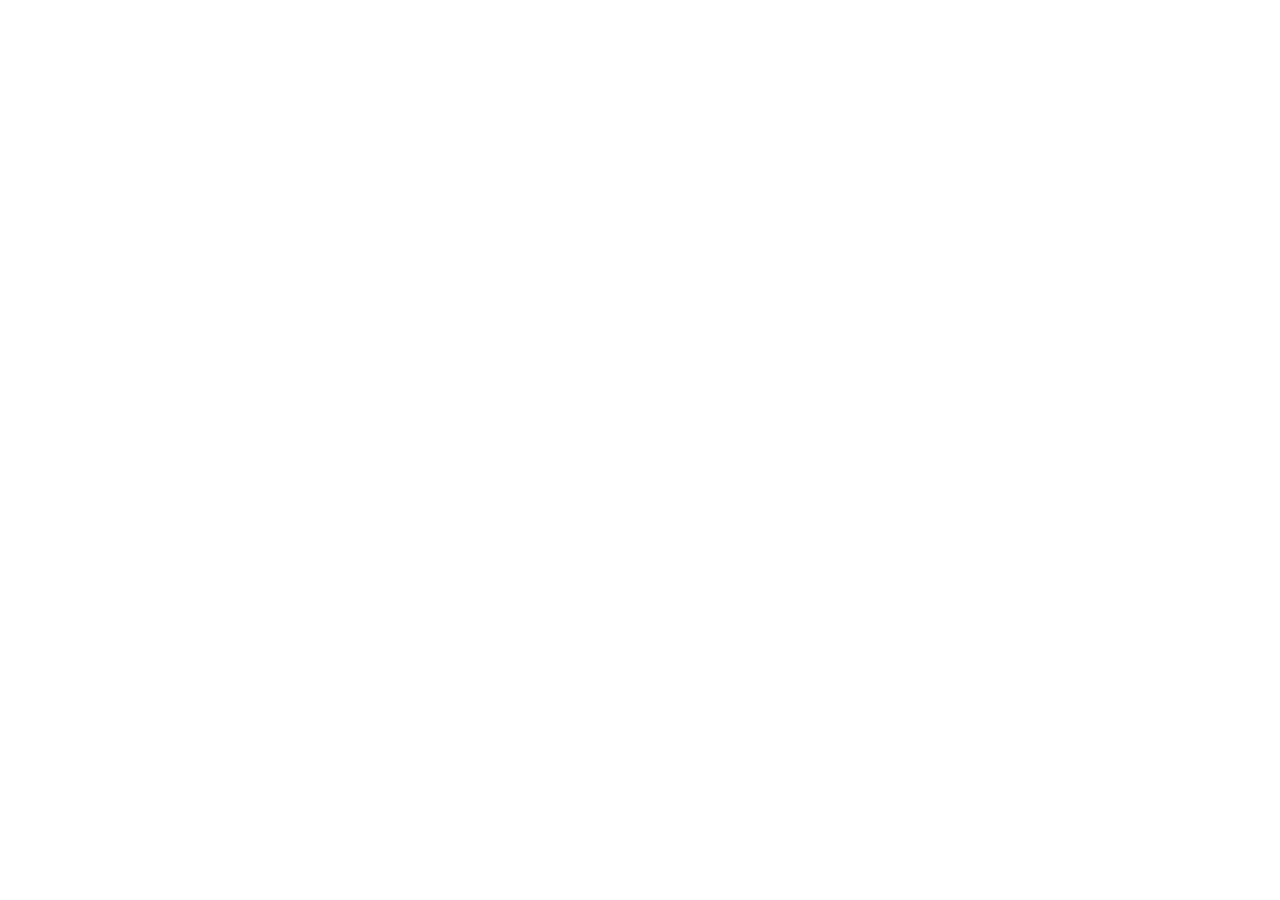
==== admin.html @ 4e24d458 "Add FIREON Studio admin interface" ====
<!DOCTYPE html>
<html lang="ru">
<head>
  <meta charset="UTF-8">
  <meta name="viewport" content="width=device-width, initial-scale=1">
  <meta name="theme-color" content="#0b0b0d">
  <title>FIREON Studio</title>
  <link rel="stylesheet" href="admin.css">
</head>
<body>
  <main id="login-screen" class="login-screen" hidden>
    <div class="login-card">
      <div class="studio-mark">F</div>
      <p class="eyebrow">FIREON / CONTROL ROOM</p>
      <h1>FIREON Studio</h1>
      <p class="muted">Единое место для управления сайтом сервера.</p>
      <button id="login-button" class="primary-button">Войти через GitHub</button>
      <p id="login-message" class="notice"></p>
    </div>
  </main>

  <div id="app" class="app" hidden>
    <aside class="sidebar">
      <a class="brand" href="index.html"><span class="brand-mark">F</span><span>FIREON <small>STUDIO</small></span></a>
      <div class="side-label">СОДЕРЖИМОЕ</div>
      <button class="nav-item active" data-view="page" data-page="index.html"><span>⌂</span> Главная</button>
      <button class="nav-item" data-view="page" data-page="wiki.html"><span>▤</span> Вики</button>
      <button class="nav-item" data-view="posts"><span>✦</span> Публикации</button>
      <div class="side-divider"></div>
      <button id="origins-button" class="nav-item"><span>◈</span> Происхождения</button>
      <div class="sidebar-bottom">
        <div class="user-chip"><span class="user-dot"></span><span id="user-login">GitHub</span></div>
        <button id="logout-button" class="logout-button">Выйти из аккаунта</button>
        <a class="back-link" href="index.html">← Вернуться на сайт</a>
      </div>
    </aside>

    <section class="workspace">
      <header class="topbar">
        <div>
          <p class="eyebrow">ПАНЕЛЬ УПРАВЛЕНИЯ</p>
          <h1 id="view-title">Главная страница</h1>
        </div>
        <div class="top-actions">
          <span id="save-status" class="save-status">Все изменения сохранены</span>
          <button id="preview-button" class="ghost-button">Предпросмотр</button>
          <button id="publish-button" class="primary-button" disabled>Опубликовать</button>
        </div>
      </header>

      <div id="page-editor" class="editor-layout">
        <div class="editor-tools">
          <div class="tool-group">
            <button data-command="bold" title="Жирный"><b>B</b></button>
            <button data-command="italic" title="Курсив"><i>I</i></button>
            <button data-command="underline" title="Подчёркнутый"><u>U</u></button>
            <button id="link-button" title="Добавить или изменить ссылку">↗ Ссылка</button>
          </div>
          <div class="tool-group">
            <button id="add-text-button">＋ Добавить текст</button>
            <button id="duplicate-button">Дублировать блок</button>
            <button id="delete-button" class="danger-tool">Удалить блок</button>
          </div>
          <p>Нажми на текст на странице, чтобы изменить его. Нажми на изображение, чтобы заменить.</p>
        </div>
        <div class="preview-frame-wrap">
          <div class="frame-caption"><span class="live-dot"></span> РЕДАКТОР СТРАНИЦЫ <span id="current-file">index.html</span></div>
          <iframe id="site-frame" title="Предпросмотр сайта"></iframe>
        </div>
      </div>

      <section id="posts-editor" class="posts-editor" hidden>
        <div class="posts-layout">
          <div class="posts-list-panel">
            <div class="panel-heading"><div><p class="eyebrow">КОНТЕНТ</p><h2>Публикации</h2></div><button id="new-post-button" class="primary-button small">＋ Новая</button></div>
            <input id="post-search" class="search-field" type="search" placeholder="Найти публикацию…">
            <div id="post-list" class="post-list"></div>
          </div>
          <div class="post-form-panel">
            <div class="panel-heading"><div><p class="eyebrow">РЕДАКТОР ЗАПИСИ</p><h2 id="post-form-title">Новая публикация</h2></div><span class="draft-pill">Черновик</span></div>
            <label>Название<input id="post-title" class="field" placeholder="Например, Новая механика"></label>
            <div class="field-row">
              <label>Дата<input id="post-date" class="field" type="date"></label>
              <label>Теги<input id="post-tags" class="field" placeholder="PvP, механика, ивент"></label>
            </div>
            <label>Изображение<div class="image-field"><input id="post-image" class="field" placeholder="media/uploads/image.png"><button id="post-image-button" class="ghost-button">Загрузить</button></div></label>
            <label>Текст публикации</label>
            <div class="rich-tools"><button data-post-command="bold"><b>B</b></button><button data-post-command="italic"><i>I</i></button><button data-post-command="insertUnorderedList">• Список</button><button data-post-command="createLink">↗ Ссылка</button></div>
            <div id="post-body" class="rich-editor" contenteditable="true" data-placeholder="Напиши, что нового появилось на сервере…"></div>
            <div class="form-actions"><button id="delete-post-button" class="ghost-button danger-text">Удалить</button><button id="save-post-button" class="primary-button">Сохранить публикацию</button></div>
            <p id="post-message" class="notice"></p>
          </div>
        </div>
      </section>
    </section>
  </div>

  <div id="origin-modal" class="modal" hidden>
    <div class="modal-card">
      <div class="modal-head"><div><p class="eyebrow">WIKI / ORIGINS</p><h2>Происхождения</h2></div><button id="close-origin-modal" class="icon-button">×</button></div>
      <div class="origin-layout">
        <div class="origin-list-panel"><div id="origin-list" class="origin-list"></div><button id="add-origin-button" class="ghost-button full-width">＋ Добавить происхождение</button></div>
        <div class="origin-fields">
          <label>Название<input id="origin-name-field" class="field"></label>
          <label>Описание<textarea id="origin-desc-field" class="field textarea" rows="8"></textarea></label>
          <label>Изображение<div class="image-field"><input id="origin-image-field" class="field"><button id="origin-image-button" class="ghost-button">Загрузить</button></div></label>
          <div class="form-actions"><button id="delete-origin-button" class="ghost-button danger-text">Удалить</button><button id="save-origin-button" class="primary-button">Применить</button></div>
          <p class="muted small-text">Изменения вступят в силу на сайте после общей публикации.</p>
        </div>
      </div>
    </div>
  </div>

  <input id="image-picker" type="file" accept="image/png,image/jpeg,image/webp,image/gif" hidden>
  <script src="admin-config.js"></script>
  <script src="admin.js"></script>
</body>
</html>
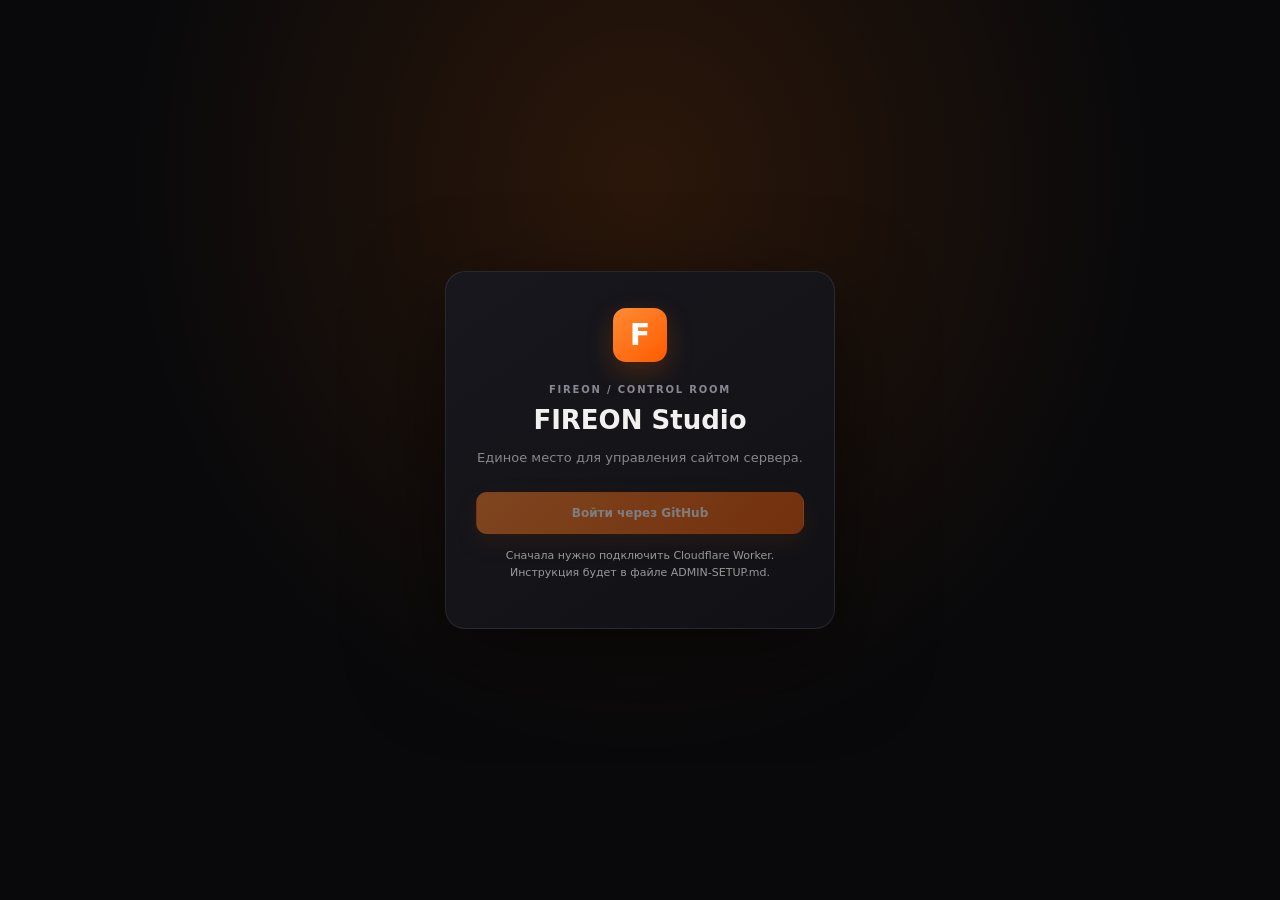
==== commit 45e86e2f: "Подключить обновлённый стиль FIREON Studio" ====
--- a/admin.html
+++ b/admin.html
@@ -6,6 +6,7 @@
   <meta name="theme-color" content="#0b0b0d">
   <title>FIREON Studio</title>
   <link rel="stylesheet" href="admin.css">
+  <link rel="stylesheet" href="studio-modern.css">
 </head>
 <body>
   <main id="login-screen" class="login-screen" hidden>
--- a/admin.css
+++ b/admin.css
@@ -0,0 +1,7 @@
+:root{color-scheme:dark;--bg:#0b0b0d;--panel:#131316;--panel2:#19191e;--line:#292930;--text:#f1f1f3;--muted:#92929d;--orange:#ff6a00;--purple:#b666d6;--danger:#ff6868;font-family:Inter,Segoe UI,Arial,sans-serif}
+*{box-sizing:border-box}body{margin:0;background:var(--bg);color:var(--text);min-height:100vh}button,input,textarea{font:inherit}button{cursor:pointer}button:disabled{opacity:.45;cursor:not-allowed}[hidden]{display:none!important}
+.app{min-height:100vh;display:grid;grid-template-columns:250px minmax(0,1fr)}.sidebar{position:fixed;inset:0 auto 0 0;width:250px;padding:25px 16px 18px;background:#101013;border-right:1px solid var(--line);display:flex;flex-direction:column;z-index:4}.brand{display:flex;align-items:center;gap:12px;padding:0 10px 34px;color:#fff;text-decoration:none;font-weight:800;letter-spacing:1.6px}.brand small{display:block;font-size:9px;color:var(--muted);letter-spacing:3px;margin-top:4px}.brand-mark,.studio-mark{display:grid;place-items:center;width:38px;height:38px;border-radius:12px;background:linear-gradient(140deg,#ff8b32,#ff5b00);color:#fff;font-weight:900;font-size:22px;box-shadow:0 0 26px #ff6a0033}.side-label,.eyebrow{font-size:10px;letter-spacing:2px;color:#888893;font-weight:700}.side-label{padding:0 12px 10px}.nav-item{display:flex;align-items:center;gap:12px;width:100%;border:0;background:transparent;color:#a9a9b2;text-align:left;padding:12px;border-radius:10px;margin:2px 0;font-size:13px;transition:.2s}.nav-item span{width:18px;text-align:center;color:#777}.nav-item:hover,.nav-item.active{background:#20170f;color:#fff}.nav-item.active{box-shadow:inset 2px 0 var(--orange)}.nav-item.active span{color:var(--orange)}.side-divider{height:1px;background:var(--line);margin:16px 8px}.sidebar-bottom{margin-top:auto}.user-chip{display:flex;align-items:center;gap:9px;padding:12px;color:#ddd;font-size:12px;border-top:1px solid var(--line)}.user-dot,.live-dot{width:7px;height:7px;border-radius:50%;background:#5cc98b;box-shadow:0 0 10px #5cc98b88}.logout-button,.back-link{display:block;width:100%;padding:10px 12px;border:0;background:none;color:#999;text-align:left;font-size:12px;text-decoration:none}.logout-button:hover,.back-link:hover{color:#fff}
+.workspace{grid-column:2;min-width:0;padding:28px 30px 36px}.topbar{display:flex;justify-content:space-between;align-items:center;gap:20px;margin-bottom:22px}.topbar h1{font-size:25px;margin:5px 0 0;letter-spacing:-.5px}.top-actions{display:flex;align-items:center;gap:10px}.save-status{font-size:11px;color:#888;margin-right:8px}.save-status.dirty{color:#ffb45d}.primary-button,.ghost-button{border-radius:9px;padding:11px 16px;border:1px solid transparent;font-size:12px;font-weight:700;transition:.2s}.primary-button{background:linear-gradient(135deg,#ff8122,#f45a00);color:white;box-shadow:0 5px 20px #ff6a0028}.primary-button:hover{filter:brightness(1.1);transform:translateY(-1px)}.ghost-button{background:#1a1a20;color:#ddd;border-color:#33333c}.ghost-button:hover{border-color:#666;color:white}.primary-button.small{padding:9px 12px}.editor-layout{display:flex;flex-direction:column;gap:14px}.editor-tools{display:flex;align-items:center;flex-wrap:wrap;gap:10px;padding:10px 12px;background:var(--panel);border:1px solid var(--line);border-radius:12px}.tool-group{display:flex;gap:5px;padding-right:10px;border-right:1px solid var(--line)}.tool-group:last-of-type{border:0}.tool-group button,.rich-tools button{border:1px solid #33333b;background:#1b1b21;color:#ddd;padding:7px 10px;border-radius:7px;font-size:11px}.tool-group button:hover,.rich-tools button:hover{border-color:var(--orange)}.danger-tool,.danger-text{color:var(--danger)!important}.editor-tools p{margin:0 0 0 auto;color:#858590;font-size:11px}.preview-frame-wrap{border:1px solid var(--line);border-radius:13px;overflow:hidden;background:#0f0f12;min-height:70vh}.frame-caption{height:34px;padding:0 13px;display:flex;align-items:center;gap:9px;font-size:9px;letter-spacing:1.5px;color:#777;background:#151519;border-bottom:1px solid var(--line)}.frame-caption span:last-child{margin-left:auto;color:#a2a2aa;letter-spacing:0}.frame-caption .live-dot{width:6px;height:6px}#site-frame{display:block;width:100%;height:calc(100vh - 190px);min-height:620px;border:0;background:#080808}
+.posts-editor{min-height:75vh}.posts-layout{display:grid;grid-template-columns:minmax(230px,320px) minmax(0,1fr);gap:16px}.posts-list-panel,.post-form-panel{background:var(--panel);border:1px solid var(--line);border-radius:13px;padding:18px;min-width:0}.panel-heading{display:flex;justify-content:space-between;align-items:center;gap:10px;margin-bottom:18px}.panel-heading h2{font-size:18px;margin:4px 0}.panel-heading .eyebrow{margin:0}.search-field,.field{width:100%;background:#0e0e11;color:#eee;border:1px solid #303038;border-radius:8px;padding:11px 12px;outline:none;font-size:12px}.search-field:focus,.field:focus,.textarea:focus{border-color:#b666d6;box-shadow:0 0 0 3px #b666d622}.post-list{display:flex;flex-direction:column;gap:7px;margin-top:12px;max-height:65vh;overflow:auto}.post-item{border:1px solid transparent;background:#1a1a20;color:#ddd;text-align:left;padding:11px;border-radius:8px}.post-item small{display:block;color:#858590;margin-top:5px;font-size:10px}.post-item.active{border-color:#ff6a00;background:#24180f}.post-form-panel label,.origin-fields label{display:block;font-size:11px;color:#aaa;margin-bottom:13px}.post-form-panel label .field,.origin-fields label .field{display:block;margin-top:7px}.field-row{display:grid;grid-template-columns:1fr 1fr;gap:12px}.image-field{display:flex;gap:8px;align-items:center;margin-top:7px}.image-field .field{margin:0}.image-field button{white-space:nowrap}.draft-pill{font-size:9px;color:#ffb46f;background:#382313;border-radius:20px;padding:6px 9px}.rich-tools{display:flex;gap:5px;margin:8px 0}.rich-editor{min-height:240px;background:#0e0e11;border:1px solid #303038;border-radius:8px;padding:14px;outline:none;font-size:13px;line-height:1.7;color:#ddd}.rich-editor:focus{border-color:#b666d6}.rich-editor:empty:before{content:attr(data-placeholder);color:#666}.rich-editor a{color:#ff8b32}.form-actions{display:flex;justify-content:space-between;align-items:center;gap:10px;margin-top:18px}.notice{font-size:11px;color:#999;min-height:15px}.modal{position:fixed;inset:0;background:#000b;backdrop-filter:blur(8px);z-index:10;display:grid;place-items:center;padding:20px}.modal-card{width:min(820px,100%);max-height:90vh;overflow:auto;background:#141418;border:1px solid #38323c;border-radius:16px;padding:22px;box-shadow:0 25px 90px #000b}.modal-head{display:flex;justify-content:space-between;align-items:center;margin-bottom:20px}.modal-head h2{margin:5px 0;font-size:21px}.icon-button{border:0;background:#25252c;color:#ddd;border-radius:8px;width:34px;height:34px;font-size:22px}.origin-layout{display:grid;grid-template-columns:230px 1fr;gap:20px}.origin-list{display:flex;flex-direction:column;gap:5px;max-height:420px;overflow:auto;margin-bottom:10px}.origin-choice{border:1px solid transparent;background:#1c1c22;color:#bbb;text-align:left;border-radius:7px;padding:9px;font-size:11px}.origin-choice.active{border-color:#b666d6;color:white;background:#271b2c}.full-width{width:100%}.textarea{resize:vertical;line-height:1.6}.small-text{font-size:10px}.muted{color:#888}.login-screen{min-height:100vh;display:grid;place-items:center;padding:20px;background:radial-gradient(circle at 50% 35%,#ff6a0017,transparent 38%),#0b0b0d}.login-card{width:min(390px,100%);padding:36px 30px;text-align:center;background:#141418;border:1px solid #333039;border-radius:18px;box-shadow:0 25px 80px #0008}.studio-mark{margin:0 auto 22px;width:54px;height:54px;font-size:30px;border-radius:16px}.login-card h1{font-size:26px;margin:8px 0}.login-card .muted{font-size:13px;line-height:1.6;margin-bottom:24px}.login-card .primary-button{width:100%;padding:13px}.login-card .notice{margin-top:14px;line-height:1.5}
+@media(max-width:900px){.app{grid-template-columns:190px minmax(0,1fr)}.sidebar{width:190px}.workspace{padding:20px 16px}.topbar{align-items:flex-start;flex-direction:column}.top-actions{width:100%;flex-wrap:wrap}.posts-layout{grid-template-columns:1fr}.post-list{max-height:230px}.editor-tools p{width:100%;margin:0}.origin-layout{grid-template-columns:1fr}.origin-list{display:grid;grid-template-columns:repeat(2,minmax(0,1fr));max-height:160px}}
+@media(max-width:620px){.app{display:block}.sidebar{position:relative;width:auto;height:auto;padding:12px;display:grid;grid-template-columns:1fr 1fr;gap:5px}.brand{grid-column:1/-1;padding:4px 6px 10px}.side-label,.side-divider,.sidebar-bottom{display:none}.nav-item{padding:9px;font-size:11px}.workspace{padding:17px 10px}.topbar h1{font-size:21px}.top-actions{gap:6px}.save-status{width:100%}.primary-button,.ghost-button{padding:10px 12px}.preview-frame-wrap{min-height:65vh}#site-frame{height:68vh;min-height:500px}.field-row{grid-template-columns:1fr}.posts-list-panel,.post-form-panel{padding:13px}.modal{padding:8px}.modal-card{padding:15px}.origin-layout{gap:12px}}
--- a/studio-modern.css
+++ b/studio-modern.css
@@ -0,0 +1,44 @@
+/* FIREON Studio - visual refresh */
+:root{
+  --bg:#09090b;--panel:#121216;--panel2:#19191f;--line:rgba(255,255,255,.085);
+  --text:#f3f1ef;--muted:#a49e99;--orange:#ff6a00;--purple:#b666d6;
+}
+body{font-family:Inter,ui-sans-serif,system-ui,-apple-system,"Segoe UI",sans-serif;background:radial-gradient(ellipse at 0 0,rgba(255,106,0,.09),transparent 35rem),var(--bg)}
+.sidebar{background:rgba(13,13,16,.96);border-right-color:var(--line);backdrop-filter:blur(18px)}
+.brand{padding-bottom:38px}
+.brand-mark,.studio-mark{border-radius:13px;box-shadow:0 10px 28px rgba(255,106,0,.22)}
+.nav-item{border-radius:11px;padding:13px 12px}
+.nav-item.active{background:rgba(255,106,0,.12);box-shadow:inset 3px 0 var(--orange)}
+.workspace{padding:32px clamp(18px,3vw,42px) 44px}
+.topbar{padding:0 0 20px;border-bottom:1px solid var(--line);margin-bottom:24px}
+.topbar h1{font-size:clamp(23px,2.5vw,30px);letter-spacing:-.8px}
+.eyebrow,.side-label{letter-spacing:1.8px}
+.primary-button,.ghost-button{border-radius:11px;padding:12px 17px}
+.primary-button{background:linear-gradient(135deg,#ff8128,#e95500);box-shadow:0 8px 22px rgba(255,106,0,.18)}
+.ghost-button{background:#19191f;border-color:var(--line)}
+.editor-tools,.posts-list-panel,.post-form-panel{
+  background:rgba(18,18,22,.88);border-color:var(--line);border-radius:17px;
+  box-shadow:0 14px 34px rgba(0,0,0,.16)
+}
+.editor-tools{padding:13px 15px}
+.tool-group button,.rich-tools button{border-color:var(--line);background:#202027;border-radius:9px;padding:8px 11px}
+.preview-frame-wrap{border-color:var(--line);border-radius:17px;box-shadow:0 18px 48px rgba(0,0,0,.22)}
+.frame-caption{background:#15151a;border-color:var(--line);height:40px}
+.search-field,.field,.rich-editor{background:#0b0b0f;border-color:var(--line);border-radius:10px}
+.search-field:focus,.field:focus,.textarea:focus,.rich-editor:focus{border-color:rgba(182,102,214,.7);box-shadow:0 0 0 4px rgba(182,102,214,.1)}
+.post-item{border-radius:10px}
+.post-item.active{background:rgba(255,106,0,.1);border-color:rgba(255,106,0,.4)}
+.modal-card,.login-card{background:linear-gradient(145deg,#17171d,#111115);border-color:var(--line);border-radius:20px;box-shadow:0 28px 90px rgba(0,0,0,.55)}
+.modal-card{padding:26px}
+.icon-button{border-radius:10px}
+.origin-choice{border-radius:9px}
+.origin-choice.active{background:rgba(182,102,214,.12);border-color:rgba(182,102,214,.42)}
+.user-chip{border-top-color:var(--line)}
+.login-screen{background:radial-gradient(ellipse at 50% 20%,rgba(255,106,0,.14),transparent 32rem),var(--bg)}
+@media(max-width:620px){
+  .sidebar{border-bottom:1px solid var(--line)}
+  .workspace{padding:18px 12px 30px}
+  .topbar{padding-bottom:16px}
+  .editor-tools{gap:7px}
+  .tool-group{padding-right:6px}
+}
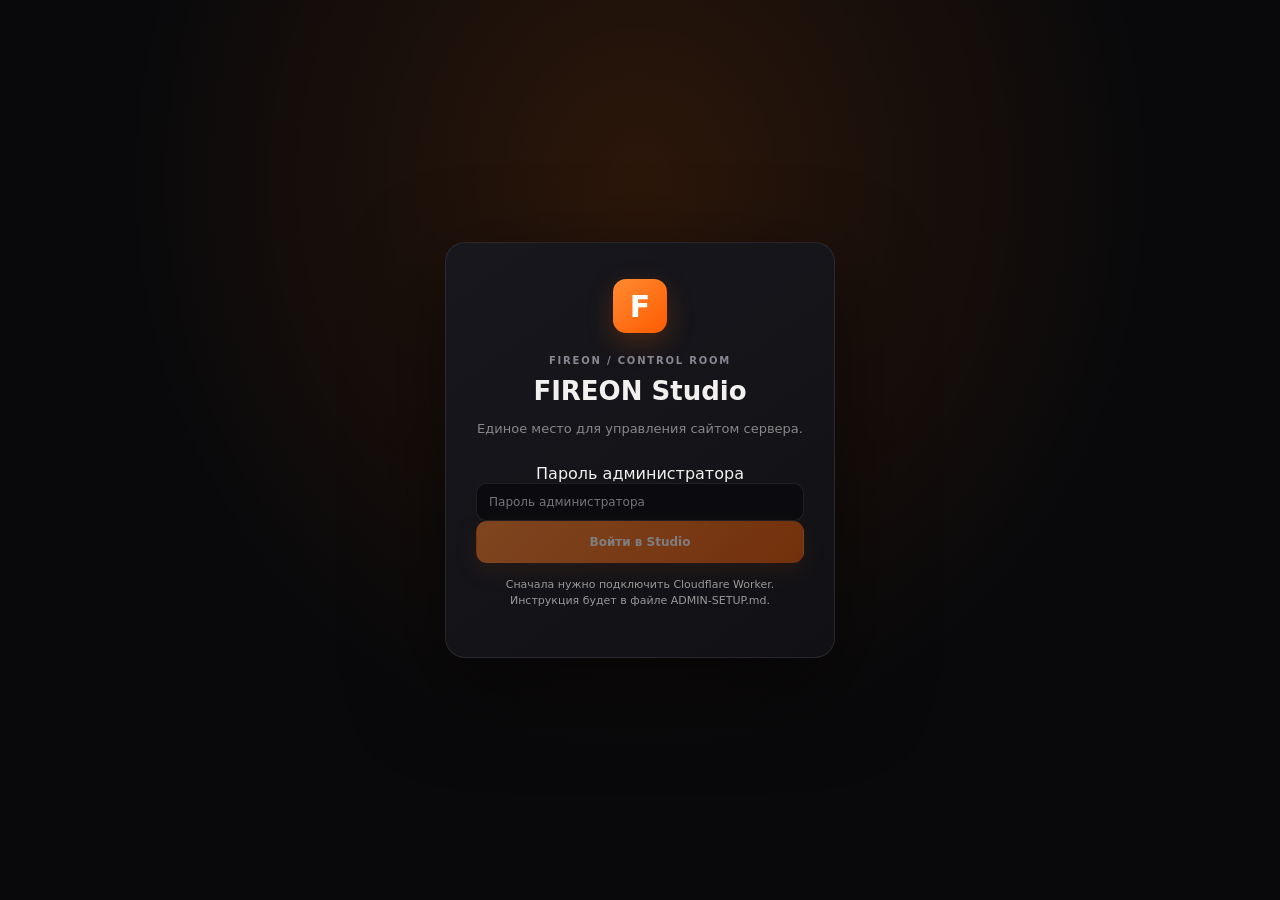
==== commit c9b194a7: "Replace GitHub login with password form" ====
--- a/admin.html
+++ b/admin.html
@@ -15,8 +15,12 @@
       <p class="eyebrow">FIREON / CONTROL ROOM</p>
       <h1>FIREON Studio</h1>
       <p class="muted">Единое место для управления сайтом сервера.</p>
-      <button id="login-button" class="primary-button">Войти через GitHub</button>
-      <p id="login-message" class="notice"></p>
+      <form id="login-form" class="login-form">
+        <label class="sr-only" for="login-password">Пароль администратора</label>
+        <input id="login-password" class="field" type="password" autocomplete="current-password" placeholder="Пароль администратора" required>
+        <button id="login-button" class="primary-button" type="submit">Войти в Studio</button>
+      </form>
+      <p id="login-message" class="notice">Доступ только для владельца FIREON.</p>
     </div>
   </main>
 
@@ -26,6 +30,8 @@
       <div class="side-label">СОДЕРЖИМОЕ</div>
       <button class="nav-item active" data-view="page" data-page="index.html"><span>⌂</span> Главная</button>
       <button class="nav-item" data-view="page" data-page="wiki.html"><span>▤</span> Вики</button>
+      <button class="nav-item" data-view="page" data-page="updates.html"><span>↻</span> Обновления</button>
+      <button class="nav-item" data-view="page" data-page="join.html"><span>↗</span> Как начать</button>
       <button class="nav-item" data-view="posts"><span>✦</span> Публикации</button>
       <div class="side-divider"></div>
       <button id="origins-button" class="nav-item"><span>◈</span> Происхождения</button>
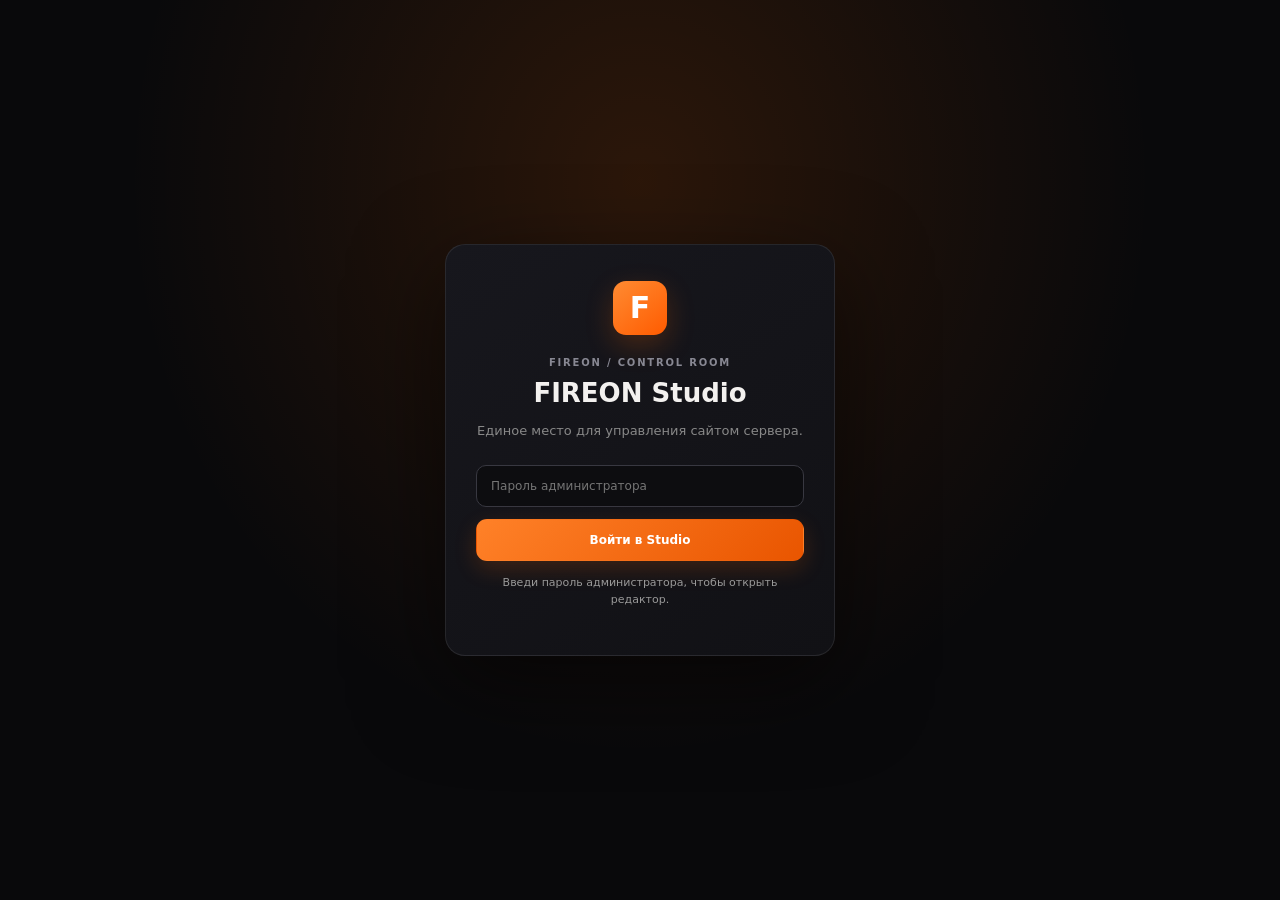
==== commit b456703b: "Bust cached FIREON Studio editor script" ====
--- a/admin.html
+++ b/admin.html
@@ -120,6 +120,6 @@
 
   <input id="image-picker" type="file" accept="image/png,image/jpeg,image/webp,image/gif" hidden>
   <script src="admin-config.js"></script>
-  <script src="admin.js"></script>
+  <script src="admin.js?v=1a7d3ac9"></script>
 </body>
 </html>
--- a/admin.css
+++ b/admin.css
@@ -2,6 +2,6 @@
 *{box-sizing:border-box}body{margin:0;background:var(--bg);color:var(--text);min-height:100vh}button,input,textarea{font:inherit}button{cursor:pointer}button:disabled{opacity:.45;cursor:not-allowed}[hidden]{display:none!important}
 .app{min-height:100vh;display:grid;grid-template-columns:250px minmax(0,1fr)}.sidebar{position:fixed;inset:0 auto 0 0;width:250px;padding:25px 16px 18px;background:#101013;border-right:1px solid var(--line);display:flex;flex-direction:column;z-index:4}.brand{display:flex;align-items:center;gap:12px;padding:0 10px 34px;color:#fff;text-decoration:none;font-weight:800;letter-spacing:1.6px}.brand small{display:block;font-size:9px;color:var(--muted);letter-spacing:3px;margin-top:4px}.brand-mark,.studio-mark{display:grid;place-items:center;width:38px;height:38px;border-radius:12px;background:linear-gradient(140deg,#ff8b32,#ff5b00);color:#fff;font-weight:900;font-size:22px;box-shadow:0 0 26px #ff6a0033}.side-label,.eyebrow{font-size:10px;letter-spacing:2px;color:#888893;font-weight:700}.side-label{padding:0 12px 10px}.nav-item{display:flex;align-items:center;gap:12px;width:100%;border:0;background:transparent;color:#a9a9b2;text-align:left;padding:12px;border-radius:10px;margin:2px 0;font-size:13px;transition:.2s}.nav-item span{width:18px;text-align:center;color:#777}.nav-item:hover,.nav-item.active{background:#20170f;color:#fff}.nav-item.active{box-shadow:inset 2px 0 var(--orange)}.nav-item.active span{color:var(--orange)}.side-divider{height:1px;background:var(--line);margin:16px 8px}.sidebar-bottom{margin-top:auto}.user-chip{display:flex;align-items:center;gap:9px;padding:12px;color:#ddd;font-size:12px;border-top:1px solid var(--line)}.user-dot,.live-dot{width:7px;height:7px;border-radius:50%;background:#5cc98b;box-shadow:0 0 10px #5cc98b88}.logout-button,.back-link{display:block;width:100%;padding:10px 12px;border:0;background:none;color:#999;text-align:left;font-size:12px;text-decoration:none}.logout-button:hover,.back-link:hover{color:#fff}
 .workspace{grid-column:2;min-width:0;padding:28px 30px 36px}.topbar{display:flex;justify-content:space-between;align-items:center;gap:20px;margin-bottom:22px}.topbar h1{font-size:25px;margin:5px 0 0;letter-spacing:-.5px}.top-actions{display:flex;align-items:center;gap:10px}.save-status{font-size:11px;color:#888;margin-right:8px}.save-status.dirty{color:#ffb45d}.primary-button,.ghost-button{border-radius:9px;padding:11px 16px;border:1px solid transparent;font-size:12px;font-weight:700;transition:.2s}.primary-button{background:linear-gradient(135deg,#ff8122,#f45a00);color:white;box-shadow:0 5px 20px #ff6a0028}.primary-button:hover{filter:brightness(1.1);transform:translateY(-1px)}.ghost-button{background:#1a1a20;color:#ddd;border-color:#33333c}.ghost-button:hover{border-color:#666;color:white}.primary-button.small{padding:9px 12px}.editor-layout{display:flex;flex-direction:column;gap:14px}.editor-tools{display:flex;align-items:center;flex-wrap:wrap;gap:10px;padding:10px 12px;background:var(--panel);border:1px solid var(--line);border-radius:12px}.tool-group{display:flex;gap:5px;padding-right:10px;border-right:1px solid var(--line)}.tool-group:last-of-type{border:0}.tool-group button,.rich-tools button{border:1px solid #33333b;background:#1b1b21;color:#ddd;padding:7px 10px;border-radius:7px;font-size:11px}.tool-group button:hover,.rich-tools button:hover{border-color:var(--orange)}.danger-tool,.danger-text{color:var(--danger)!important}.editor-tools p{margin:0 0 0 auto;color:#858590;font-size:11px}.preview-frame-wrap{border:1px solid var(--line);border-radius:13px;overflow:hidden;background:#0f0f12;min-height:70vh}.frame-caption{height:34px;padding:0 13px;display:flex;align-items:center;gap:9px;font-size:9px;letter-spacing:1.5px;color:#777;background:#151519;border-bottom:1px solid var(--line)}.frame-caption span:last-child{margin-left:auto;color:#a2a2aa;letter-spacing:0}.frame-caption .live-dot{width:6px;height:6px}#site-frame{display:block;width:100%;height:calc(100vh - 190px);min-height:620px;border:0;background:#080808}
-.posts-editor{min-height:75vh}.posts-layout{display:grid;grid-template-columns:minmax(230px,320px) minmax(0,1fr);gap:16px}.posts-list-panel,.post-form-panel{background:var(--panel);border:1px solid var(--line);border-radius:13px;padding:18px;min-width:0}.panel-heading{display:flex;justify-content:space-between;align-items:center;gap:10px;margin-bottom:18px}.panel-heading h2{font-size:18px;margin:4px 0}.panel-heading .eyebrow{margin:0}.search-field,.field{width:100%;background:#0e0e11;color:#eee;border:1px solid #303038;border-radius:8px;padding:11px 12px;outline:none;font-size:12px}.search-field:focus,.field:focus,.textarea:focus{border-color:#b666d6;box-shadow:0 0 0 3px #b666d622}.post-list{display:flex;flex-direction:column;gap:7px;margin-top:12px;max-height:65vh;overflow:auto}.post-item{border:1px solid transparent;background:#1a1a20;color:#ddd;text-align:left;padding:11px;border-radius:8px}.post-item small{display:block;color:#858590;margin-top:5px;font-size:10px}.post-item.active{border-color:#ff6a00;background:#24180f}.post-form-panel label,.origin-fields label{display:block;font-size:11px;color:#aaa;margin-bottom:13px}.post-form-panel label .field,.origin-fields label .field{display:block;margin-top:7px}.field-row{display:grid;grid-template-columns:1fr 1fr;gap:12px}.image-field{display:flex;gap:8px;align-items:center;margin-top:7px}.image-field .field{margin:0}.image-field button{white-space:nowrap}.draft-pill{font-size:9px;color:#ffb46f;background:#382313;border-radius:20px;padding:6px 9px}.rich-tools{display:flex;gap:5px;margin:8px 0}.rich-editor{min-height:240px;background:#0e0e11;border:1px solid #303038;border-radius:8px;padding:14px;outline:none;font-size:13px;line-height:1.7;color:#ddd}.rich-editor:focus{border-color:#b666d6}.rich-editor:empty:before{content:attr(data-placeholder);color:#666}.rich-editor a{color:#ff8b32}.form-actions{display:flex;justify-content:space-between;align-items:center;gap:10px;margin-top:18px}.notice{font-size:11px;color:#999;min-height:15px}.modal{position:fixed;inset:0;background:#000b;backdrop-filter:blur(8px);z-index:10;display:grid;place-items:center;padding:20px}.modal-card{width:min(820px,100%);max-height:90vh;overflow:auto;background:#141418;border:1px solid #38323c;border-radius:16px;padding:22px;box-shadow:0 25px 90px #000b}.modal-head{display:flex;justify-content:space-between;align-items:center;margin-bottom:20px}.modal-head h2{margin:5px 0;font-size:21px}.icon-button{border:0;background:#25252c;color:#ddd;border-radius:8px;width:34px;height:34px;font-size:22px}.origin-layout{display:grid;grid-template-columns:230px 1fr;gap:20px}.origin-list{display:flex;flex-direction:column;gap:5px;max-height:420px;overflow:auto;margin-bottom:10px}.origin-choice{border:1px solid transparent;background:#1c1c22;color:#bbb;text-align:left;border-radius:7px;padding:9px;font-size:11px}.origin-choice.active{border-color:#b666d6;color:white;background:#271b2c}.full-width{width:100%}.textarea{resize:vertical;line-height:1.6}.small-text{font-size:10px}.muted{color:#888}.login-screen{min-height:100vh;display:grid;place-items:center;padding:20px;background:radial-gradient(circle at 50% 35%,#ff6a0017,transparent 38%),#0b0b0d}.login-card{width:min(390px,100%);padding:36px 30px;text-align:center;background:#141418;border:1px solid #333039;border-radius:18px;box-shadow:0 25px 80px #0008}.studio-mark{margin:0 auto 22px;width:54px;height:54px;font-size:30px;border-radius:16px}.login-card h1{font-size:26px;margin:8px 0}.login-card .muted{font-size:13px;line-height:1.6;margin-bottom:24px}.login-card .primary-button{width:100%;padding:13px}.login-card .notice{margin-top:14px;line-height:1.5}
+.posts-editor{min-height:75vh}.posts-layout{display:grid;grid-template-columns:minmax(230px,320px) minmax(0,1fr);gap:16px}.posts-list-panel,.post-form-panel{background:var(--panel);border:1px solid var(--line);border-radius:13px;padding:18px;min-width:0}.panel-heading{display:flex;justify-content:space-between;align-items:center;gap:10px;margin-bottom:18px}.panel-heading h2{font-size:18px;margin:4px 0}.panel-heading .eyebrow{margin:0}.search-field,.field{width:100%;background:#0e0e11;color:#eee;border:1px solid #303038;border-radius:8px;padding:11px 12px;outline:none;font-size:12px}.search-field:focus,.field:focus,.textarea:focus{border-color:#b666d6;box-shadow:0 0 0 3px #b666d622}.post-list{display:flex;flex-direction:column;gap:7px;margin-top:12px;max-height:65vh;overflow:auto}.post-item{border:1px solid transparent;background:#1a1a20;color:#ddd;text-align:left;padding:11px;border-radius:8px}.post-item small{display:block;color:#858590;margin-top:5px;font-size:10px}.post-item.active{border-color:#ff6a00;background:#24180f}.post-form-panel label,.origin-fields label{display:block;font-size:11px;color:#aaa;margin-bottom:13px}.post-form-panel label .field,.origin-fields label .field{display:block;margin-top:7px}.field-row{display:grid;grid-template-columns:1fr 1fr;gap:12px}.image-field{display:flex;gap:8px;align-items:center;margin-top:7px}.image-field .field{margin:0}.image-field button{white-space:nowrap}.draft-pill{font-size:9px;color:#ffb46f;background:#382313;border-radius:20px;padding:6px 9px}.rich-tools{display:flex;gap:5px;margin:8px 0}.rich-editor{min-height:240px;background:#0e0e11;border:1px solid #303038;border-radius:8px;padding:14px;outline:none;font-size:13px;line-height:1.7;color:#ddd}.rich-editor:focus{border-color:#b666d6}.rich-editor:empty:before{content:attr(data-placeholder);color:#666}.rich-editor a{color:#ff8b32}.form-actions{display:flex;justify-content:space-between;align-items:center;gap:10px;margin-top:18px}.notice{font-size:11px;color:#999;min-height:15px}.modal{position:fixed;inset:0;background:#000b;backdrop-filter:blur(8px);z-index:10;display:grid;place-items:center;padding:20px}.modal-card{width:min(820px,100%);max-height:90vh;overflow:auto;background:#141418;border:1px solid #38323c;border-radius:16px;padding:22px;box-shadow:0 25px 90px #000b}.modal-head{display:flex;justify-content:space-between;align-items:center;margin-bottom:20px}.modal-head h2{margin:5px 0;font-size:21px}.icon-button{border:0;background:#25252c;color:#ddd;border-radius:8px;width:34px;height:34px;font-size:22px}.origin-layout{display:grid;grid-template-columns:230px 1fr;gap:20px}.origin-list{display:flex;flex-direction:column;gap:5px;max-height:420px;overflow:auto;margin-bottom:10px}.origin-choice{border:1px solid transparent;background:#1c1c22;color:#bbb;text-align:left;border-radius:7px;padding:9px;font-size:11px}.origin-choice.active{border-color:#b666d6;color:white;background:#271b2c}.full-width{width:100%}.textarea{resize:vertical;line-height:1.6}.small-text{font-size:10px}.muted{color:#888}.login-screen{min-height:100vh;display:grid;place-items:center;padding:20px;background:radial-gradient(circle at 50% 35%,#ff6a0017,transparent 38%),#0b0b0d}.login-card{width:min(390px,100%);padding:36px 30px;text-align:center;background:#141418;border:1px solid #333039;border-radius:18px;box-shadow:0 25px 80px #0008}.studio-mark{margin:0 auto 22px;width:54px;height:54px;font-size:30px;border-radius:16px}.login-card h1{font-size:26px;margin:8px 0}.login-card .muted{font-size:13px;line-height:1.6;margin-bottom:24px}.login-form{display:grid;gap:12px}.login-form .field{width:100%;padding:13px 14px;border:1px solid #383841;border-radius:10px;background:#0d0d10;color:var(--text);outline:none}.login-form .field:focus{border-color:var(--orange);box-shadow:0 0 0 3px #ff6a0020}.login-card .primary-button{width:100%;padding:13px}.login-card .notice{margin-top:14px;line-height:1.5}.sr-only{position:absolute;width:1px;height:1px;padding:0;margin:-1px;overflow:hidden;clip:rect(0,0,0,0);white-space:nowrap;border:0}
 @media(max-width:900px){.app{grid-template-columns:190px minmax(0,1fr)}.sidebar{width:190px}.workspace{padding:20px 16px}.topbar{align-items:flex-start;flex-direction:column}.top-actions{width:100%;flex-wrap:wrap}.posts-layout{grid-template-columns:1fr}.post-list{max-height:230px}.editor-tools p{width:100%;margin:0}.origin-layout{grid-template-columns:1fr}.origin-list{display:grid;grid-template-columns:repeat(2,minmax(0,1fr));max-height:160px}}
 @media(max-width:620px){.app{display:block}.sidebar{position:relative;width:auto;height:auto;padding:12px;display:grid;grid-template-columns:1fr 1fr;gap:5px}.brand{grid-column:1/-1;padding:4px 6px 10px}.side-label,.side-divider,.sidebar-bottom{display:none}.nav-item{padding:9px;font-size:11px}.workspace{padding:17px 10px}.topbar h1{font-size:21px}.top-actions{gap:6px}.save-status{width:100%}.primary-button,.ghost-button{padding:10px 12px}.preview-frame-wrap{min-height:65vh}#site-frame{height:68vh;min-height:500px}.field-row{grid-template-columns:1fr}.posts-list-panel,.post-form-panel{padding:13px}.modal{padding:8px}.modal-card{padding:15px}.origin-layout{gap:12px}}
